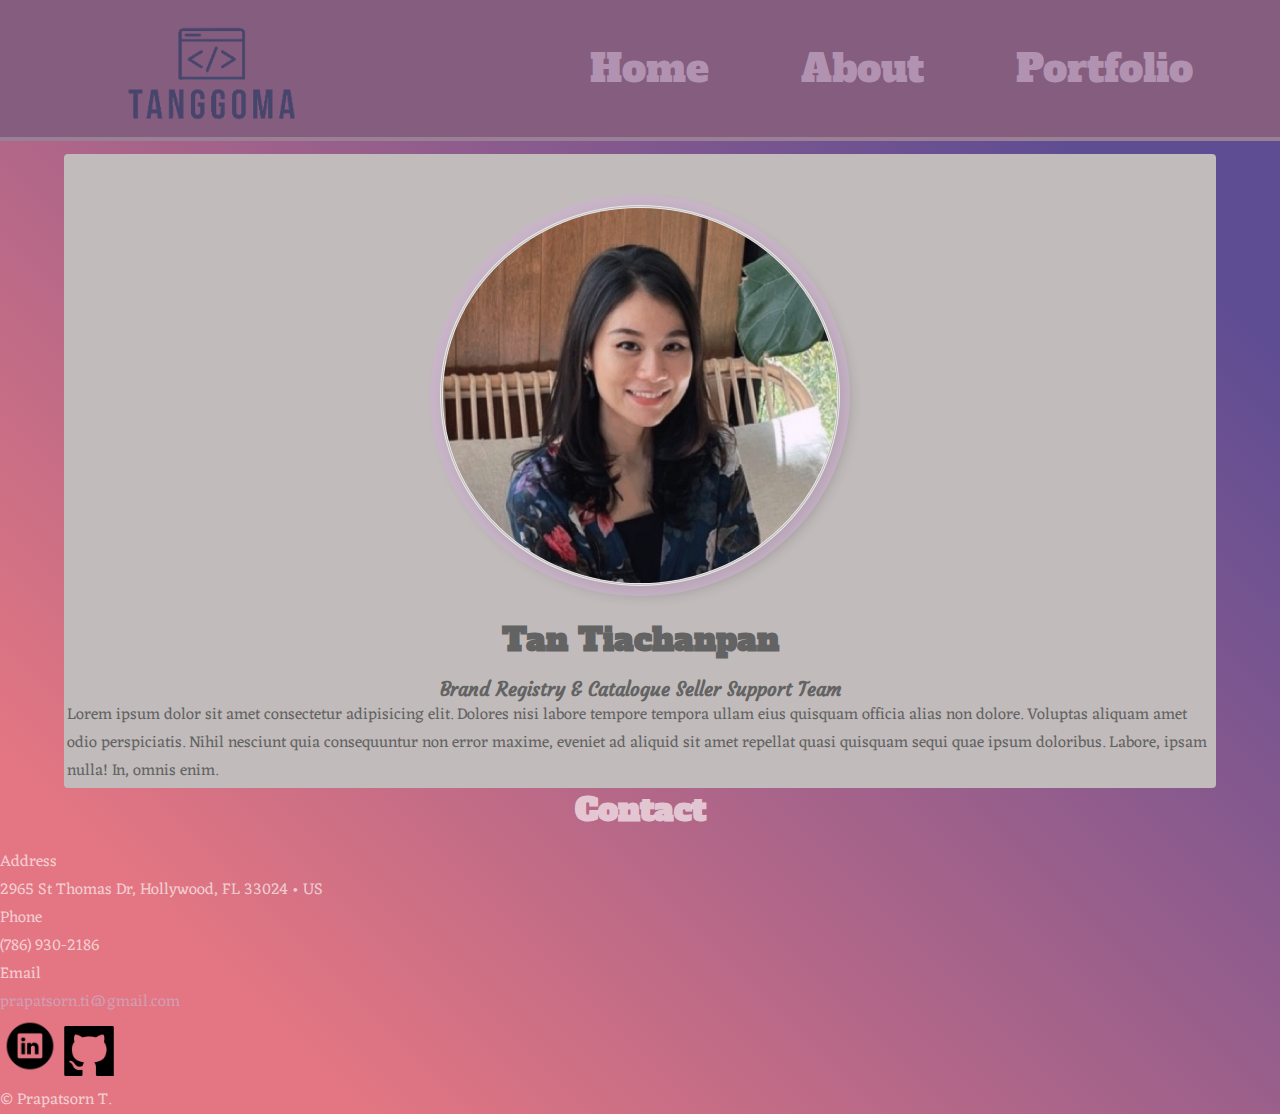
==== index.html @ 163c039d "Add Version1" ====
<!DOCTYPE html>
<html lang="en">

<head>
    <meta charset="UTF-8">
    <meta http-equiv="X-UA-Compatible" content="IE=edge">
    <meta name="viewport" content="width=device-width, initial-scale=1.0">
    <title>Tan - Personal Website </title>
    <link rel="stylesheet" href="style.css">
</head>

<body>
    <!-- Header -->
    <header>
        <nav class="container">
            <img class="logo" src="./image/Logo.png" alt="logo" width="250" height="auto">
            <div class="links">
                <a class="home"> Home </a>
                <a class="about" href="about.html"> About </a>
                <a class="portfolio" href="portfolio.html">Portfolio </a>
            </div>
        </nav>
    </header>

    <!-- Main  -->
    <main>
        <div id="main">
            <section>
                <img class="profileimg" src="./image/IMG_9489.JPG" alt="Tan" width="400" height="auto">
                <h2> Tan Tiachanpan </h2>
                <h3> Brand Registry & Catalogue Seller Support Team </h3>
                <p> Lorem ipsum dolor sit amet consectetur adipisicing elit. Dolores nisi labore tempore tempora ullam
                    eius
                    quisquam officia alias non dolore. Voluptas aliquam amet odio perspiciatis. Nihil nesciunt quia
                    consequuntur
                    non error maxime, eveniet ad aliquid sit amet repellat quasi quisquam sequi quae ipsum doloribus.
                    Labore,
                    ipsam nulla! In, omnis enim.</p>
            </section>
        </div>







    </main>


    <!-- Footer -->
    <footer>
        <section>
            <h2>Contact </h2>
            <dl class="alt">
                <dt>Address</dt>
                <dd>2965 St Thomas Dr, Hollywood, FL 33024 &bull; US</dd>
                <dt>Phone</dt>
                <dd>(786) 930-2186 </dd>
                <dt>Email</dt>
                <dd><a href="#">prapatsorn.ti@gmail.com</a></dd>
            </dl>
            <!-- <ul class="icons">
                <li><a href="#" class="icon brands fa-linkin alt"><span class="label">LinkedIn</span></a></li>
                <li><a href="#" class="icon brands fa-github alt"><span class="label">GitHub</span></a></li>
            </ul> -->
            <a href="https://linkedin.com"> <img src="./image/logo-linkedin-512.webp" alt="linkedin" width="60px"
                    height="auto"></a>
            <a href="https://github.com"> <img src="./image/38401.png" alt="github" width="50px" height="auto"></a>
        </section>
        <p class="copyright">&copy; Prapatsorn T.</p>
    </footer>

</body>

</html>
---- style.css ----
@import url('https://fonts.googleapis.com/css2?family=Alfa+Slab+One&family=Eczar:wght@500&family=Source+Code+Pro&display=swap');
@import url('https://fonts.googleapis.com/css2?family=Alfa+Slab+One&family=Courgette&family=Eczar:wght@500&family=Source+Code+Pro&display=swap');
/* HTML RESET */

* {
    padding: 0;
    margin: 0;
    box-sizing: border-box;
}

body {
    color: rgba(255, 255, 255, 0.65);
    font-family: 'Eczar', serif;
    background-color: #935d8c;
    background-image: url("images/overlay.png"), -moz-linear-gradient(45deg, #e37682 15%, #5f4d93 85%);
    background-image: url("images/overlay.png"), -webkit-linear-gradient(45deg, #e37682 15%, #5f4d93 85%);
    background-image: url("images/overlay.png"), -ms-linear-gradient(45deg, #e37682 15%, #5f4d93 85%);
    background-image: url("images/overlay.png"), linear-gradient(45deg, #e37682 15%, #5f4d93 85%);
}

body.is-preload *,
body.is-preload *:before,
body.is-preload *:after {
    -moz-animation: none !important;
    -webkit-animation: none !important;
    -ms-animation: none !important;
    animation: none !important;
    -moz-transition: none !important;
    -webkit-transition: none !important;
    -ms-transition: none !important;
    transition: none !important;
}

/* HEADER  */

header {
    font-size: 2.4rem;
    font-family: 'Alfa Slab One', cursive;
    border-bottom: 4px solid rgba(189, 185, 185, 0.378);
    background-color: #855d7f;
}

.container {
    display: flex;
    justify-content: space-around;
    align-items: center;
    flex-wrap: wrap;
}

.home,
.about,
.portfolio {
    margin-left: 5rem;
}

a {
    text-decoration: none;
    color: rgba(204, 178, 206, 0.65);
}

/* IMAGE */
.profileimg {
    border-radius: 50%;
    display: block;
    margin: 3rem auto 2rem auto;
    border-style: double;
    border-color: rgba(255, 255, 255, 0.65);
    box-shadow: inset 0 -3em 3em rgba(0, 0, 0, 0.1), 0 0 0 10px rgba(204, 178, 206, 0.65),
        0.3em 0.3em 1em rgba(0, 0, 0, 0.3);
}

h2 {
    text-align: center;
    font-family: 'Alfa Slab One', cursive;
    font-size: 2rem;
    margin-bottom: 1rem;
}

h3 {
    text-align: center;
    font-family: 'Courgette', cursive;
    ;
}

#main {
    background-color: #c1bbbb;
    color: #636363;
    border-radius: 0.25em;
    margin-top: 1%;
    margin-left: 5%;
    margin-right: 5%;
    padding: 0.2rem;
}
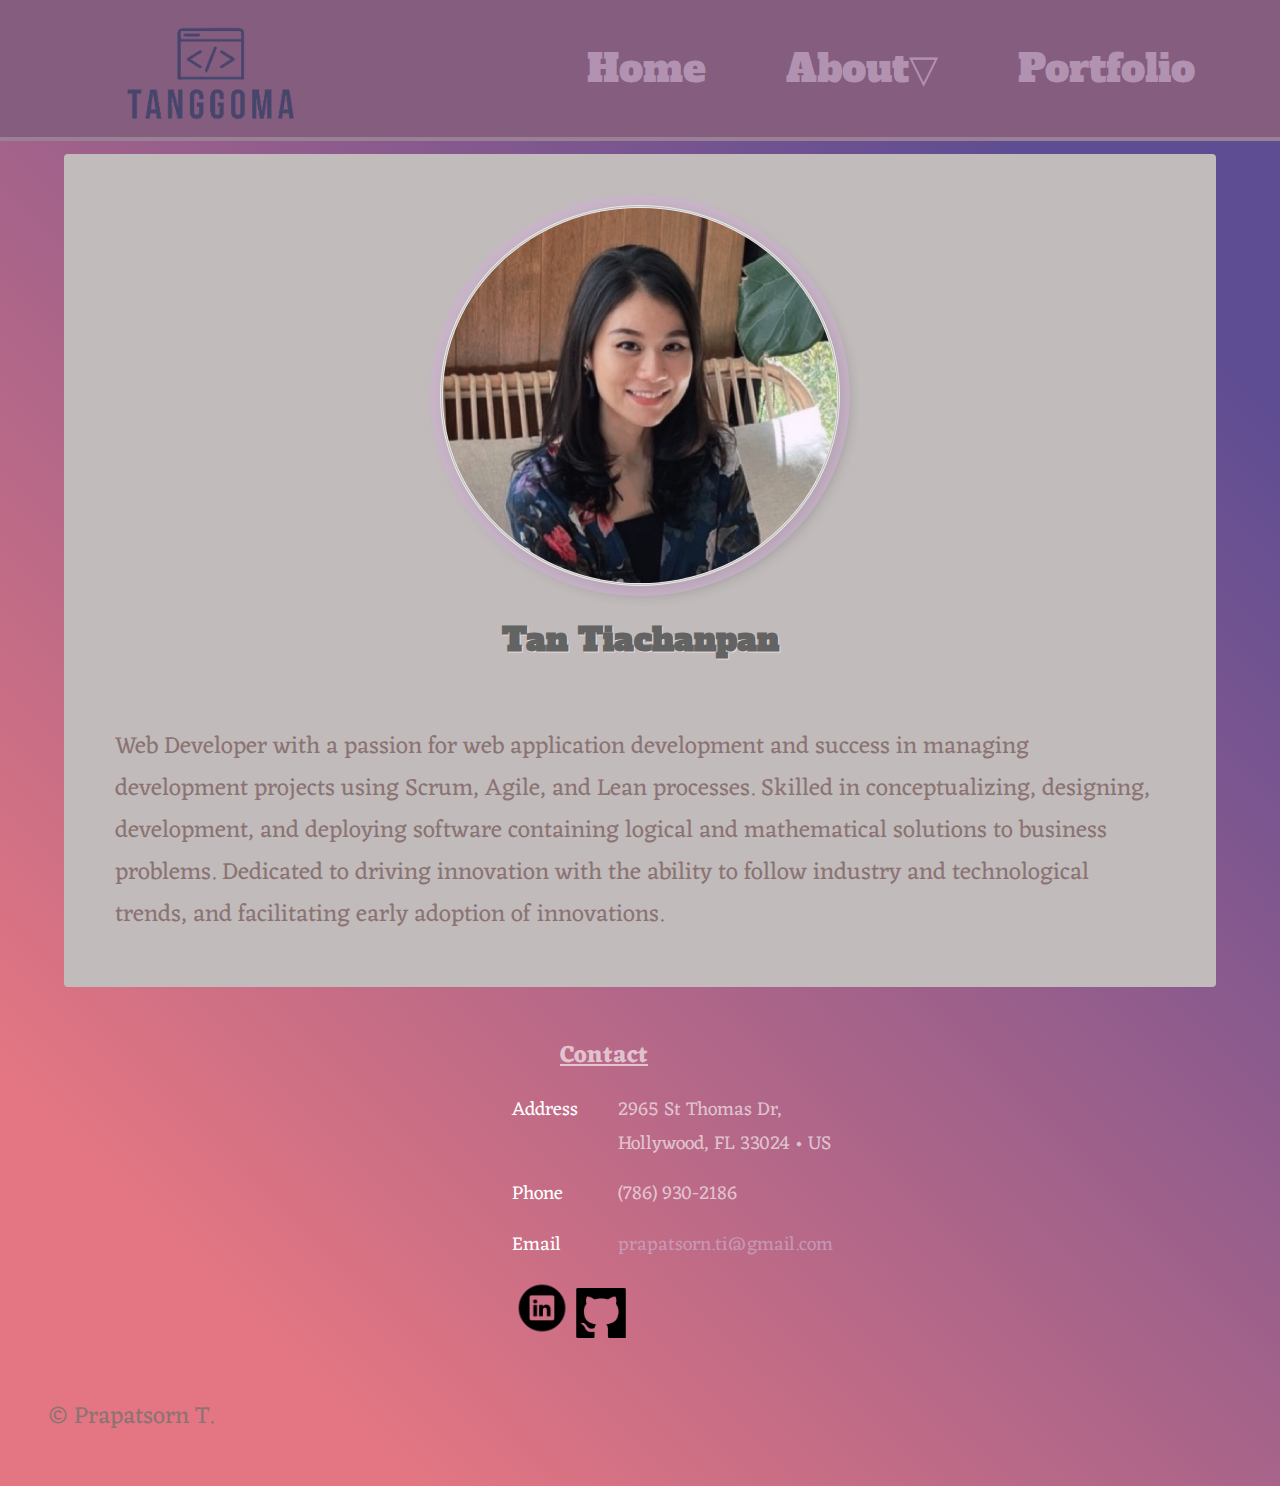
==== commit a640f924: "Version2" ====
--- a/index.html
+++ b/index.html
@@ -15,42 +15,41 @@
         <nav class="container">
             <img class="logo" src="./image/Logo.png" alt="logo" width="250" height="auto">
             <div class="links">
-                <a class="home"> Home </a>
-                <a class="about" href="about.html"> About </a>
-                <a class="portfolio" href="portfolio.html">Portfolio </a>
+                <a class="home" href="./index.html"> Home </a>
+                <div class="dropdown">
+                    <a class="about" onclick="myFunction()"> About▽
+                        <i class="fa fa-caret-down"></i>
+                    </a>
+                    <div id="myDropdown" class="dropdown-content">
+                        <a href="./about.html#"> Work Experience </a>
+                        <a href="./about.html#link-ed"> Education </a>
+                        <a href="./about.html#link-sl">Skills & Language </a>
+                    </div>
+                </div>
+                <a class="portfolio" href="./portfolio.html">Portfolio </a>
             </div>
         </nav>
     </header>
 
     <!-- Main  -->
     <main>
-        <div id="main">
+        <div class="main">
             <section>
                 <img class="profileimg" src="./image/IMG_9489.JPG" alt="Tan" width="400" height="auto">
-                <h2> Tan Tiachanpan </h2>
-                <h3> Brand Registry & Catalogue Seller Support Team </h3>
-                <p> Lorem ipsum dolor sit amet consectetur adipisicing elit. Dolores nisi labore tempore tempora ullam
-                    eius
-                    quisquam officia alias non dolore. Voluptas aliquam amet odio perspiciatis. Nihil nesciunt quia
-                    consequuntur
-                    non error maxime, eveniet ad aliquid sit amet repellat quasi quisquam sequi quae ipsum doloribus.
-                    Labore,
-                    ipsam nulla! In, omnis enim.</p>
+                <h1> Tan Tiachanpan </h1>
+                <!-- <h3> Brand Registry & Catalogue Seller Support Team </h3> -->
+                <p> Web Developer with a passion for web application development and success in managing development
+                    projects using Scrum, Agile, and Lean processes. Skilled in conceptualizing, designing, development,
+                    and deploying software containing logical and mathematical solutions to business problems. Dedicated
+                    to driving innovation with the ability to follow industry and technological trends, and facilitating
+                    early adoption of innovations.</p>
             </section>
         </div>
-
-
-
-
-
-
-
     </main>
-
 
     <!-- Footer -->
     <footer>
-        <section>
+        <section class="contact">
             <h2>Contact </h2>
             <dl class="alt">
                 <dt>Address</dt>
@@ -60,17 +59,14 @@
                 <dt>Email</dt>
                 <dd><a href="#">prapatsorn.ti@gmail.com</a></dd>
             </dl>
-            <!-- <ul class="icons">
-                <li><a href="#" class="icon brands fa-linkin alt"><span class="label">LinkedIn</span></a></li>
-                <li><a href="#" class="icon brands fa-github alt"><span class="label">GitHub</span></a></li>
-            </ul> -->
-            <a href="https://linkedin.com"> <img src="./image/logo-linkedin-512.webp" alt="linkedin" width="60px"
+            <a id="logo" href="https://linkedin.com"> <img src="./image/logo-linkedin-512.webp" alt="linkedin"
+                    width="60px" height="auto"></a>
+            <a if="logo" href="https://github.com"> <img src="./image/38401.png" alt="github" width="50px"
                     height="auto"></a>
-            <a href="https://github.com"> <img src="./image/38401.png" alt="github" width="50px" height="auto"></a>
         </section>
         <p class="copyright">&copy; Prapatsorn T.</p>
     </footer>
-
+    <script src="script.js"></script>
 </body>
 
 </html>--- a/style.css
+++ b/style.css
@@ -1,15 +1,21 @@
 @import url('https://fonts.googleapis.com/css2?family=Alfa+Slab+One&family=Eczar:wght@500&family=Source+Code+Pro&display=swap');
 @import url('https://fonts.googleapis.com/css2?family=Alfa+Slab+One&family=Courgette&family=Eczar:wght@500&family=Source+Code+Pro&display=swap');
+@import url('https://fonts.googleapis.com/css2?family=Alfa+Slab+One&family=Bodoni+Moda:wght@400;600&family=Courgette&family=Eczar:wght@500&family=Paytone+One&family=Source+Code+Pro&display=swap');
+
+
 /* HTML RESET */
 
 * {
     padding: 0;
     margin: 0;
     box-sizing: border-box;
-}
+    scroll-behavior: smooth;
+}
+
+/* BASIC SETTINGS */
 
 body {
-    color: rgba(255, 255, 255, 0.65);
+    color: rgba(249, 248, 248, 0.65);
     font-family: 'Eczar', serif;
     background-color: #935d8c;
     background-image: url("images/overlay.png"), -moz-linear-gradient(45deg, #e37682 15%, #5f4d93 85%);
@@ -31,13 +37,13 @@
     transition: none !important;
 }
 
-/* HEADER  */
-
 header {
     font-size: 2.4rem;
     font-family: 'Alfa Slab One', cursive;
     border-bottom: 4px solid rgba(189, 185, 185, 0.378);
     background-color: #855d7f;
+    position: sticky;
+    top: 0;
 }
 
 .container {
@@ -58,31 +64,13 @@
     color: rgba(204, 178, 206, 0.65);
 }
 
-/* IMAGE */
-.profileimg {
-    border-radius: 50%;
-    display: block;
-    margin: 3rem auto 2rem auto;
-    border-style: double;
-    border-color: rgba(255, 255, 255, 0.65);
-    box-shadow: inset 0 -3em 3em rgba(0, 0, 0, 0.1), 0 0 0 10px rgba(204, 178, 206, 0.65),
-        0.3em 0.3em 1em rgba(0, 0, 0, 0.3);
-}
-
-h2 {
-    text-align: center;
-    font-family: 'Alfa Slab One', cursive;
-    font-size: 2rem;
-    margin-bottom: 1rem;
-}
-
-h3 {
-    text-align: center;
-    font-family: 'Courgette', cursive;
-    ;
-}
-
-#main {
+p {
+    font-size: 1.5rem;
+    color: rgb(139, 115, 115);
+    padding: 3rem;
+}
+
+.main {
     background-color: #c1bbbb;
     color: #636363;
     border-radius: 0.25em;
@@ -90,4 +78,158 @@
     margin-left: 5%;
     margin-right: 5%;
     padding: 0.2rem;
+}
+
+a:hover {
+    color: rgba(166, 156, 166, 0.417);
+    cursor: pointer;
+}
+
+/* DROPDOWN */
+
+.links {
+    display: flex;
+}
+
+.dropdown .about {
+
+    outline: none;
+    font-family: inherit;
+}
+
+.dropdown-content {
+    display: none;
+    font-size: 2rem;
+    position: absolute;
+    background-color: #cdbcbc;
+    min-width: 160px;
+    box-shadow: 0px 8px 16px 0px rgba(0, 0, 0, 0.2);
+    z-index: 1;
+}
+
+.dropdown-content a {
+    float: none;
+    color: rgb(111, 103, 103);
+    padding: 12px 16px;
+    text-decoration: none;
+    display: block;
+    text-align: left;
+}
+
+.show {
+    display: block;
+}
+
+p #link-ed {
+    display: none;
+}
+
+/* HOME - PAGE */
+
+.profileimg {
+    border-radius: 50%;
+    display: block;
+    margin: 3rem auto 2rem auto;
+    border-style: double;
+    border-color: rgba(255, 255, 255, 0.65);
+    box-shadow: inset 0 -3em 3em rgba(0, 0, 0, 0.1), 0 0 0 10px rgba(204, 178, 206, 0.65),
+        0.3em 0.3em 1em rgba(0, 0, 0, 0.3);
+}
+
+h1 {
+    text-align: center;
+    text-shadow: 1px 1px #e7dddd;
+    font-family: 'Alfa Slab One', cursive;
+    font-size: 2rem;
+    margin-bottom: 1rem;
+    margin-top: 2rem;
+}
+
+h2 {
+    text-decoration: underline;
+    margin-left: 3rem;
+    margin-bottom: 1rem;
+}
+
+.contact {
+    margin-top: 3rem;
+    margin-left: 40%;
+    margin-right: 35%;
+}
+
+
+dl {
+    font-size: 1.2rem;
+}
+
+dl.alt dt {
+    display: block;
+    width: 3em;
+    margin: 0;
+    clear: left;
+    float: left;
+}
+
+dl dt {
+    color: #ffffff;
+    font-weight: 400;
+}
+
+dl.alt dd {
+    margin: 0 0 0.85em 5.5em;
+}
+
+dd {
+    display: block;
+    margin-inline-start: 40px;
+}
+
+/* ABOUT  */
+
+h3 {
+    font-family: 'Paytone One', sans-serif;
+    margin: 2rem;
+    text-shadow: 1px 1px #e7dddd;
+    font-size: 1.4rem;
+}
+
+h4 {
+    margin-left: 2rem;
+}
+
+.pink {
+    color: #935d8c;
+    font-weight: 600;
+    text-shadow: 2px 2px #e0c2c2;
+}
+
+li {
+    list-style-position: inside;
+    padding: .5rem 30% .5rem 20%;
+    font-size: 1.5rem;
+    color: rgb(139, 115, 115);
+}
+
+hr {
+    border: 2px dotted grey;
+}
+
+#half-page {
+    display: flex;
+    justify-content: center;
+}
+
+div .main {
+    flex-grow: 3;
+}
+
+/* PORTFOLIO */
+#float-left {
+    float: left;
+    margin: 3rem;
+}
+
+#float-right {
+    float: right;
+    margin: 3rem;
 }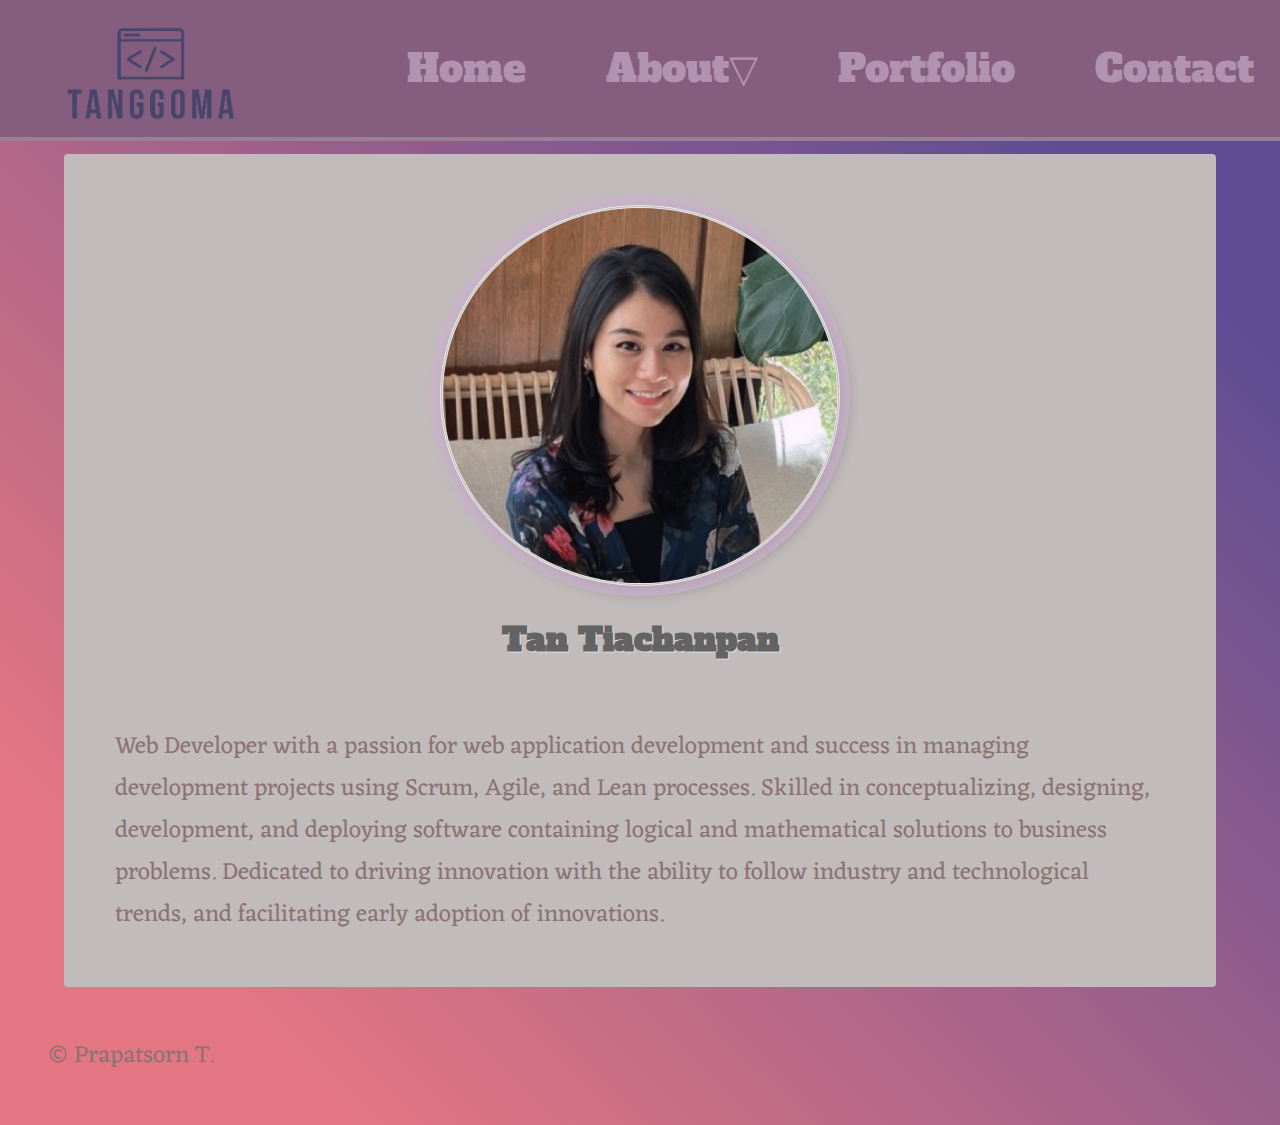
==== commit 3ee0d13c: "Version 3" ====
--- a/index.html
+++ b/index.html
@@ -27,6 +27,7 @@
                     </div>
                 </div>
                 <a class="portfolio" href="./portfolio.html">Portfolio </a>
+                <a class="contact-page" href="./contact.html">Contact </a>
             </div>
         </nav>
     </header>
@@ -49,7 +50,7 @@
 
     <!-- Footer -->
     <footer>
-        <section class="contact">
+        <!-- <section class="contact">
             <h2>Contact </h2>
             <dl class="alt">
                 <dt>Address</dt>
@@ -63,7 +64,7 @@
                     width="60px" height="auto"></a>
             <a if="logo" href="https://github.com"> <img src="./image/38401.png" alt="github" width="50px"
                     height="auto"></a>
-        </section>
+        </section> -->
         <p class="copyright">&copy; Prapatsorn T.</p>
     </footer>
     <script src="script.js"></script>
--- a/style.css
+++ b/style.css
@@ -55,7 +55,8 @@
 
 .home,
 .about,
-.portfolio {
+.portfolio,
+.contact-page {
     margin-left: 5rem;
 }
 
@@ -151,39 +152,6 @@
     margin-bottom: 1rem;
 }
 
-.contact {
-    margin-top: 3rem;
-    margin-left: 40%;
-    margin-right: 35%;
-}
-
-
-dl {
-    font-size: 1.2rem;
-}
-
-dl.alt dt {
-    display: block;
-    width: 3em;
-    margin: 0;
-    clear: left;
-    float: left;
-}
-
-dl dt {
-    color: #ffffff;
-    font-weight: 400;
-}
-
-dl.alt dd {
-    margin: 0 0 0.85em 5.5em;
-}
-
-dd {
-    display: block;
-    margin-inline-start: 40px;
-}
-
 /* ABOUT  */
 
 h3 {
@@ -232,4 +200,127 @@
 #float-right {
     float: right;
     margin: 3rem;
+}
+
+/* FORM */
+
+dl {
+    font-size: 1.2rem;
+}
+
+dl.alt dt {
+    display: block;
+    width: 3em;
+    margin: 0;
+    clear: left;
+    float: left;
+}
+
+dl dt {
+    color: #ffffff;
+    font-weight: 400;
+}
+
+dl.alt dd {
+    margin: 0 0 0.85em 5.5em;
+}
+
+dd {
+    display: block;
+    margin-inline-start: 40px;
+}
+
+#form-border {
+    display: grid;
+    grid-template-columns: 1fr 2fr;
+    grid-template-rows: 1fr;
+    align-items: center;
+    justify-items: stretch;
+    border-radius: 20px;
+    background-color: rgba(144, 141, 141, 0.801);
+    box-shadow: 5px 10px 18px #181717;
+    position: absolute;
+    width: 85%;
+    height: 70%;
+    top: 20%;
+    left: 8%;
+    padding: 1rem;
+    color: #636363;
+}
+
+form {
+    margin-top: 4rem;
+}
+
+input[type=text],
+input[type=email] {
+    margin: 10px;
+    padding: 5px;
+    border: 1rem;
+    border-radius: 6px;
+    box-shadow: 0 0 15px 4px rgba(0, 0, 0, 0.06);
+    transition: width 0.4s ease-in-out;
+}
+
+textarea {
+    margin: 5px;
+    border: 1rem;
+    border-radius: 6px;
+    box-shadow: 0 0 15px 4px rgba(0, 0, 0, 0.06);
+    width: 100%;
+    height: 150px;
+    padding: 12px 20px;
+    box-sizing: border-box;
+    border: 2px solid #ccc;
+    background-color: #f8f8f8;
+    resize: none;
+}
+
+input,
+textarea,
+button {
+    font-family: inherit;
+    font-size: inherit;
+}
+
+input:focus {
+    background: rgba(164, 154, 154, 0.607);
+    border-radius: 5px;
+    width: 50%;
+}
+
+textarea:focus {
+    background: rgba(164, 154, 154, 0.607);
+    border-radius: 5px;
+}
+
+button {
+    background-color: #d94e888c;
+    border: none;
+    border-radius: 6px;
+    color: white;
+    padding: 16px 32px;
+    float: right;
+    cursor: pointer;
+}
+
+#submit:hover {
+    background-color: #df21708c;
+    transition-duration: 0.6s;
+}
+
+.contact-section {
+    display: grid;
+    justify-items: center;
+}
+
+#information {
+    text-decoration: none;
+    text-align: center;
+}
+
+#contact-form-section {
+    grid-column: 2/span2;
+    border-left: #545259 5px dotted;
+    padding-left: 1rem;
 }